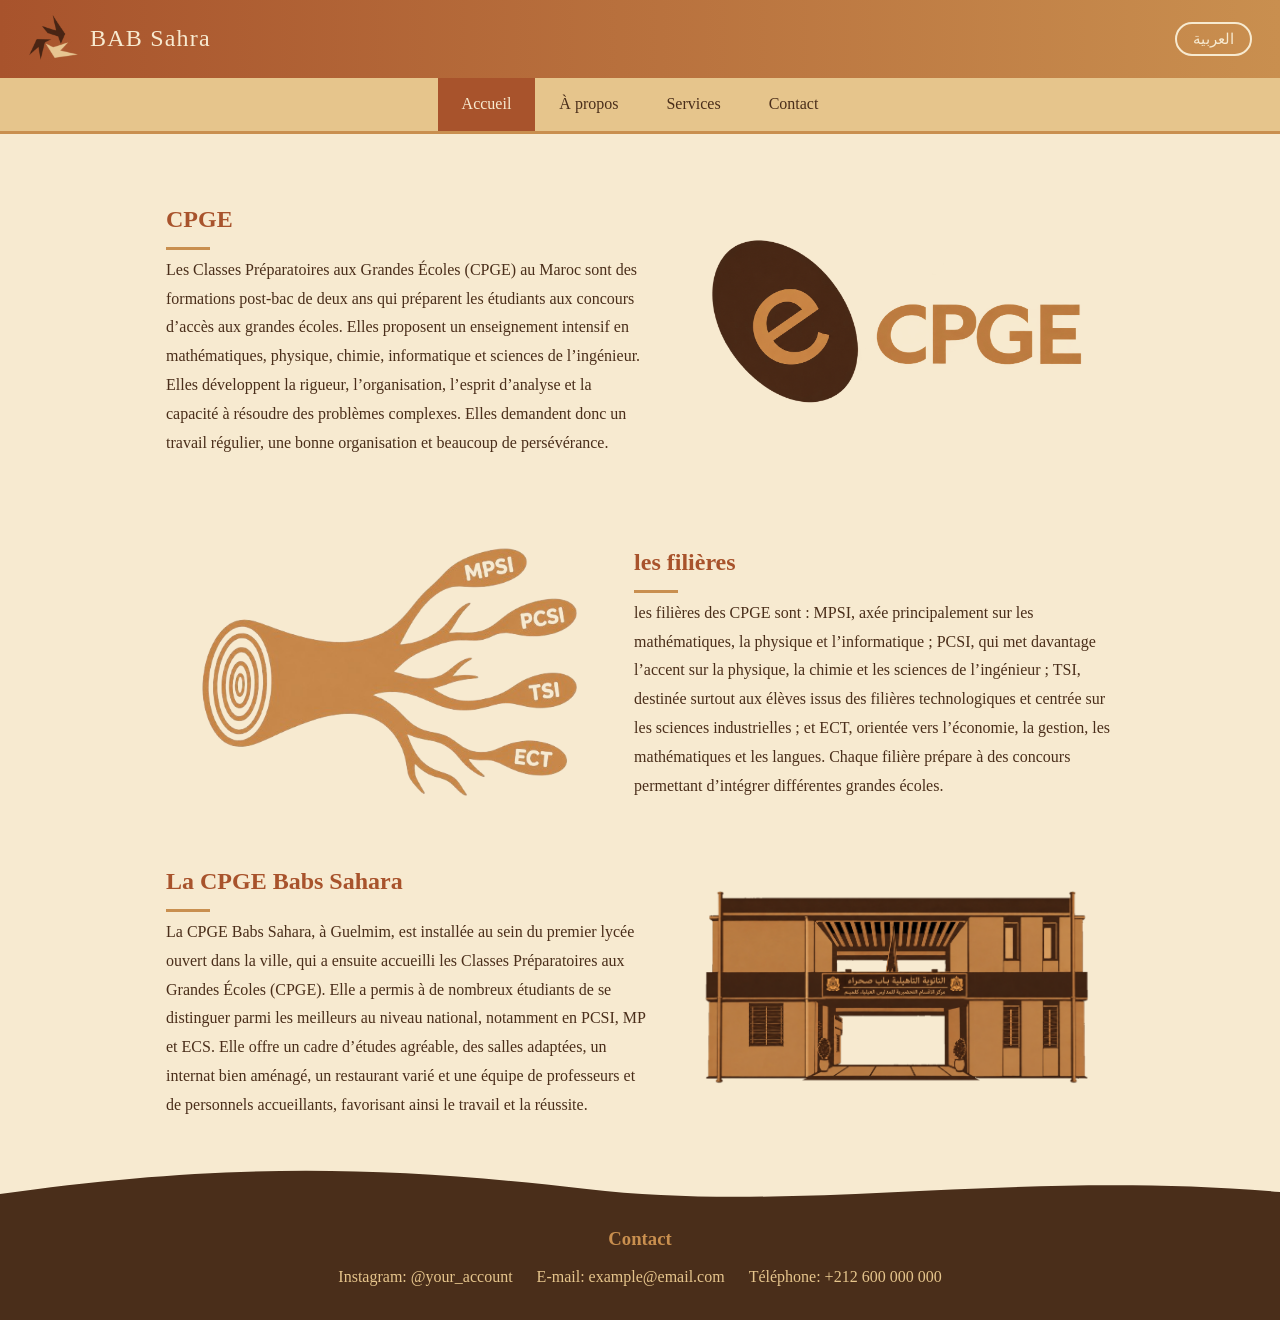
==== index.html @ f3534e03 "Add files via upload" ====
<!DOCTYPE html>
<html lang="fr">
<head>
<meta charset="UTF-8">
<meta name="viewport" content="width=device-width, initial-scale=1">
<title>Sahara Home</title>
<link rel="stylesheet" href="css/style.css">
</head>
<body>

<header class="topbar">
  <div class="brand">
    <img src="images/logo.png" alt="Logo">
   <span data-i18n="brand">BAB Sahra</span>
  </div>
<button id="lang-btn" class="lang-btn" type="button">العربية</button>
  </header>

<nav>
  <a href="index.html" class="active" data-i18n="nav_home">Accueil</a>
  <a href="about.html" data-i18n="nav_about">À propos</a>
  <a href="services.html" data-i18n="nav_services">Services</a>
  <a href="contact.html" data-i18n="nav_contact">Contact</a>
</nav>

<main>
  <section class="row img-right">
    <div class="text">
      <h2 data-i18n="idx_h1">CPGE</h2>
      <p data-i18n="idx_p1">Les Classes Préparatoires aux Grandes Écoles (CPGE) au Maroc sont des formations post-bac de deux ans qui préparent les étudiants aux concours d’accès aux grandes écoles. Elles proposent un enseignement intensif en mathématiques, physique, chimie, informatique et sciences de l’ingénieur. Elles développent la rigueur, l’organisation, l’esprit d’analyse et la capacité à résoudre des problèmes complexes. Elles demandent donc un travail régulier, une bonne organisation et beaucoup de persévérance.</p>
    </div>
    <img src="images/image1.png" alt="Image 1" >
  </section>

  <section class="row img-left">
    <div class="text">
      <h2 data-i18n="idx_h2">les filières</h2>
      <p data-i18n="idx_p2">les filières des CPGE sont : MPSI, axée principalement sur les mathématiques, la physique et l’informatique ; PCSI, qui met davantage l’accent sur la physique, la chimie et les sciences de l’ingénieur ; TSI, destinée surtout aux élèves issus des filières technologiques et centrée sur les sciences industrielles ; et ECT, orientée vers l’économie, la gestion, les mathématiques et les langues. Chaque filière prépare à des concours permettant d’intégrer différentes grandes écoles.</p>
    </div>
    <img src="images/image2.png" alt="Image 2">
  </section>

  <section class="row img-right">
    <div class="text">
      <h2 data-i18n="idx_h3">La CPGE Babs Sahara</h2>
      <p data-i18n="idx_p3">La CPGE Babs Sahara, à Guelmim, est installée au sein du premier lycée ouvert dans la ville, qui a ensuite accueilli les Classes Préparatoires aux Grandes Écoles (CPGE). Elle a permis à de nombreux étudiants de se distinguer parmi les meilleurs au niveau national, notamment en PCSI, MP et ECS. Elle offre un cadre d’études agréable, des salles adaptées, un internat bien aménagé, un restaurant varié et une équipe de professeurs et de personnels accueillants, favorisant ainsi le travail et la réussite.
</p>
    </div>
    <img src="images/image3.png" alt="Image 3">
  </section>
</main>

<svg class="dunes" viewBox="0 0 1200 50" preserveAspectRatio="none" aria-hidden="true">
  <path d="M0 50 V30 C200 0 350 0 550 25 C750 50 950 5 1200 28 V50 Z" fill="#4a2e1a"/>
</svg>

<footer>
  <h3 data-i18n="f_contact">Contact</h3>
  <div class="contacts">
      <a href="https://instagram.com/your_account"><span data-i18n="f_instagram">Instagram</span>: <bdi>@your_account</bdi></a>
      <a href="mailto:example@email.com"><span data-i18n="f_email">E-mail</span>: <bdi>example@email.com</bdi></a>
      <a href="tel:+212600000000"><span data-i18n="f_phone">Téléphone</span>: <bdi>+212 600 000 000</bdi></a>
    </div>
</footer>

<script src="js/lang.js"></script>
<script src="js/script.js"></script>
</body>
</html>
---- css/style.css ----
:root {
    --light: #f7ead0;
    --sand:  #e6c58c;
    --dune:  #c98f4f;
    --rust:  #a8532c;
    --dark:  #4a2e1a;
  }
  * { box-sizing: border-box; margin: 0; padding: 0; }
  body { font-family: Georgia, serif; background: var(--light); color: var(--dark); line-height: 1.8; }

  /* Top bar */
  .topbar { display: flex; justify-content: space-between; align-items: center;
            padding: 14px 28px; color: var(--light);
            background: linear-gradient(90deg, var(--rust), var(--dune)); }
  .brand { display: flex; align-items: center; gap: 12px; font-size: 1.5rem; letter-spacing: .05em; }
  .brand img, .profile img { width: 50px; height: 50px; object-fit: cover;  }
  .brand img { border-radius: 8px; }
  .profile img { border-radius: 50%; }

  /* Navigation */
  nav { background: var(--sand); display: flex; justify-content: center; flex-wrap: wrap;
        border-bottom: 3px solid var(--dune); }
  nav a { color: var(--dark); text-decoration: none; padding: 12px 24px; transition: .2s; }
  nav a:hover, nav a.active { background: var(--rust); color: var(--light); }

  /* Content */
  main { max-width: 980px; margin: 40px auto; padding: 0 16px; }
  .row { display: flex; align-items: center; gap: 32px; margin-bottom: 44px; }
  .row img { width: 46%; border-radius: 12px; object-fit: cover;  }
 /* .img-left img { }*/
  .row .text { flex: 1; }
  .row h2 { color: var(--rust); margin-bottom: 6px; }
  .row h2::after { content: ""; display: block; width: 44px; height: 3px; background: var(--dune); margin-top: 6px; }
  /*.row p {  }*/
  .img-right { flex-direction: row; }
  .img-left  { flex-direction: row-reverse; }

  /* Dunes + footer */
  .dunes { display: block; width: 100%; height: 50px; }
  footer { background: var(--dark); color: var(--sand); text-align: center; padding: 8px 16px 28px; }
  footer h3 { margin-bottom: 8px; color: var(--dune); }
  .contacts { display: flex; justify-content: center; flex-wrap: wrap; gap: 24px; }
  footer a { color: var(--sand); text-decoration: none; }
  footer a:hover { color: var(--light); }

  /* Section: text on top, big images below */
.row.big { flex-direction: column; align-items: stretch; gap: 20px; }
.row.big .text { width: 100%; }

/* The two galleries, one under the other */
.gallery-box { width: 100%; display: flex; flex-direction: column; gap: 16px; }

/* Each gallery = 2 big images side by side */
.gallery { width: 100%; display: grid; gap: 16px; }
.gallery img { width: 100%;  object-fit: cover; border-radius: 12px; box-shadow: none; }

@media (max-width: 700px) {
  .gallery { grid-template-columns: 1fr; }
}
@media (max-width: 700px) {
  .row, .img-right, .img-left { flex-direction: column; }
  .row img { width: 100%; }
}

/* Second bar (appears on the About and Services pages) */
.subnav { background: var(--light); border-bottom: 2px solid var(--sand); }
.subnav a { padding: 9px 22px; font-size: .95rem; color: var(--rust); }
.subnav a:hover { background: var(--sand); color: var(--dark); }
html { scroll-behavior: smooth; }
section[id] { scroll-margin-top: 20px; }

/* Language button */
.lang-btn { padding: 6px 16px; border: 2px solid var(--light); border-radius: 20px; background: transparent;
            color: var(--light); font-family: inherit; font-size: .95rem; cursor: pointer; transition: .2s; }
.lang-btn:hover { background: var(--light); color: var(--rust); }

/* Arabic */
html[lang="ar"] body, html[lang="ar"] pre { font-family: Tahoma, Arial, sans-serif; }
html[lang="ar"] .brand { letter-spacing: 0; }

/* Coming soon (contact page) */
.soon { text-align: center; padding: 70px 0; }
.soon h2 { font-size: 2.6rem; color: var(--rust); }
.soon h2::after { content: ""; display: block; width: 44px; height: 3px; background: var(--dune); margin: 10px auto 0; }
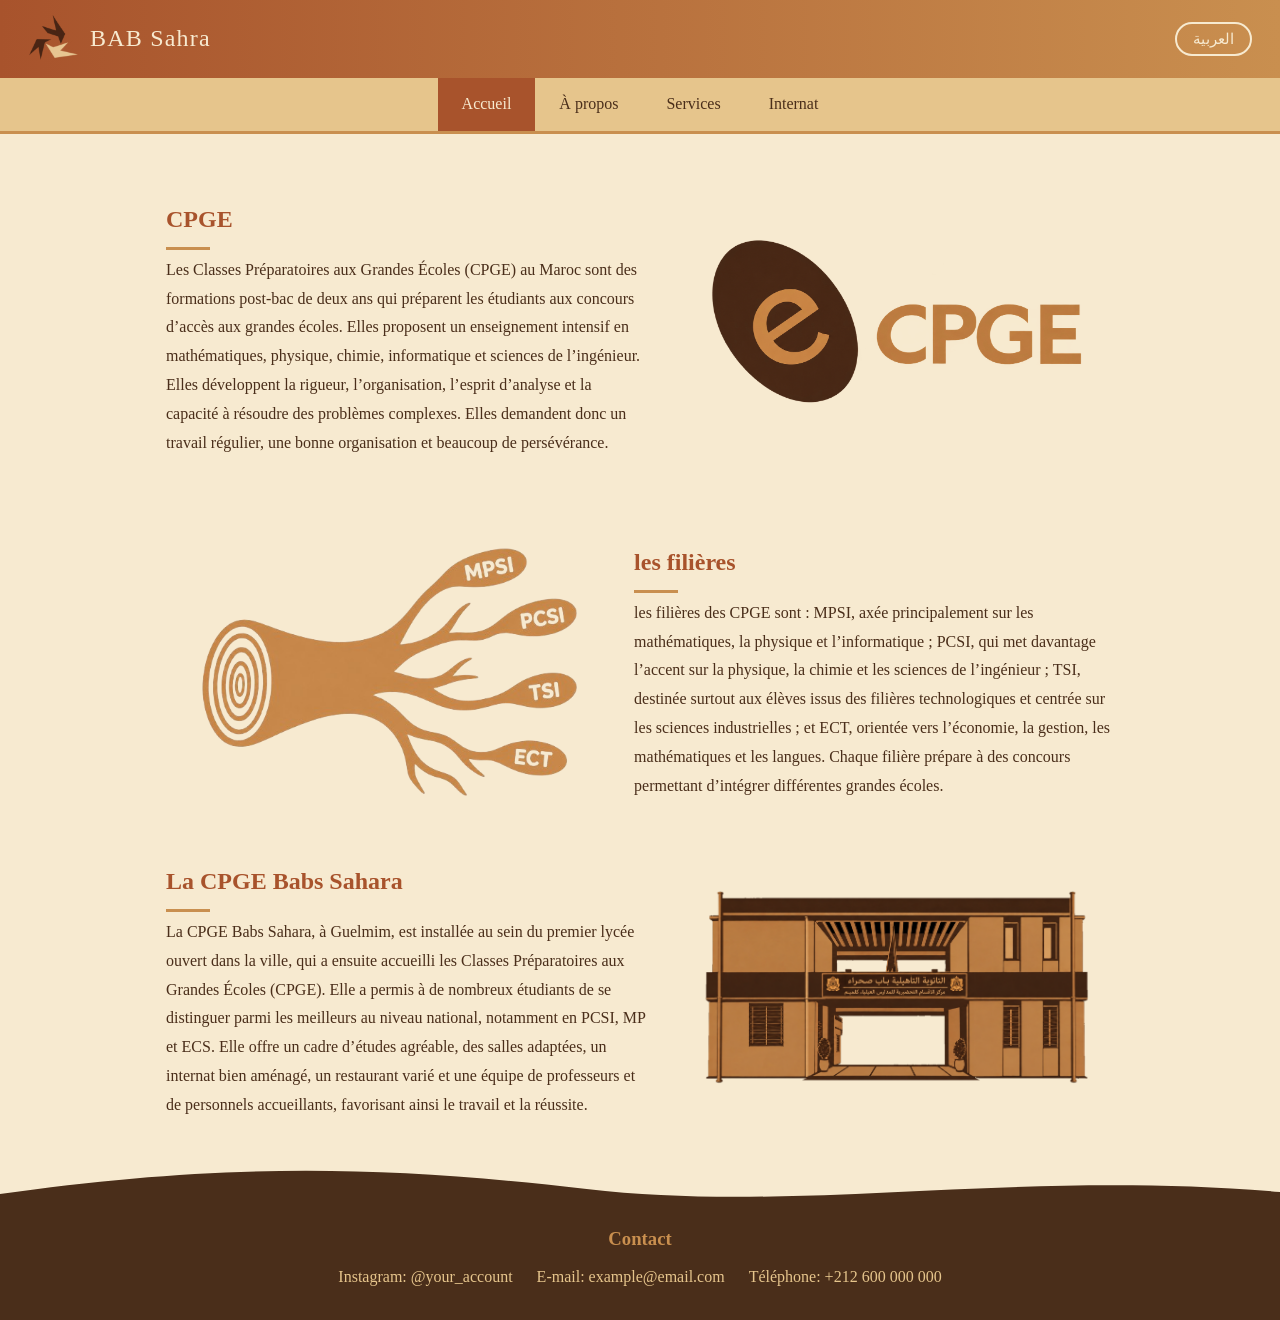
==== commit c1093282: "Change 'Contact' link to 'Internat' in navigation" ====
--- a/index.html
+++ b/index.html
@@ -20,7 +20,7 @@
   <a href="index.html" class="active" data-i18n="nav_home">Accueil</a>
   <a href="about.html" data-i18n="nav_about">À propos</a>
   <a href="services.html" data-i18n="nav_services">Services</a>
-  <a href="contact.html" data-i18n="nav_contact">Contact</a>
+  <a href="contact.html" data-i18n="nav_contact">Internat</a>
 </nav>
 
 <main>
--- a/css/style.css
+++ b/css/style.css
@@ -82,3 +82,7 @@
 .soon { text-align: center; padding: 70px 0; }
 .soon h2 { font-size: 2.6rem; color: var(--rust); }
 .soon h2::after { content: ""; display: block; width: 44px; height: 3px; background: var(--dune); margin: 10px auto 0; }
+white-space: pre-wrap;
+  overflow-wrap: anywhere;
+  padding-left: 1.5em;
+  text-indent: -1.5em;
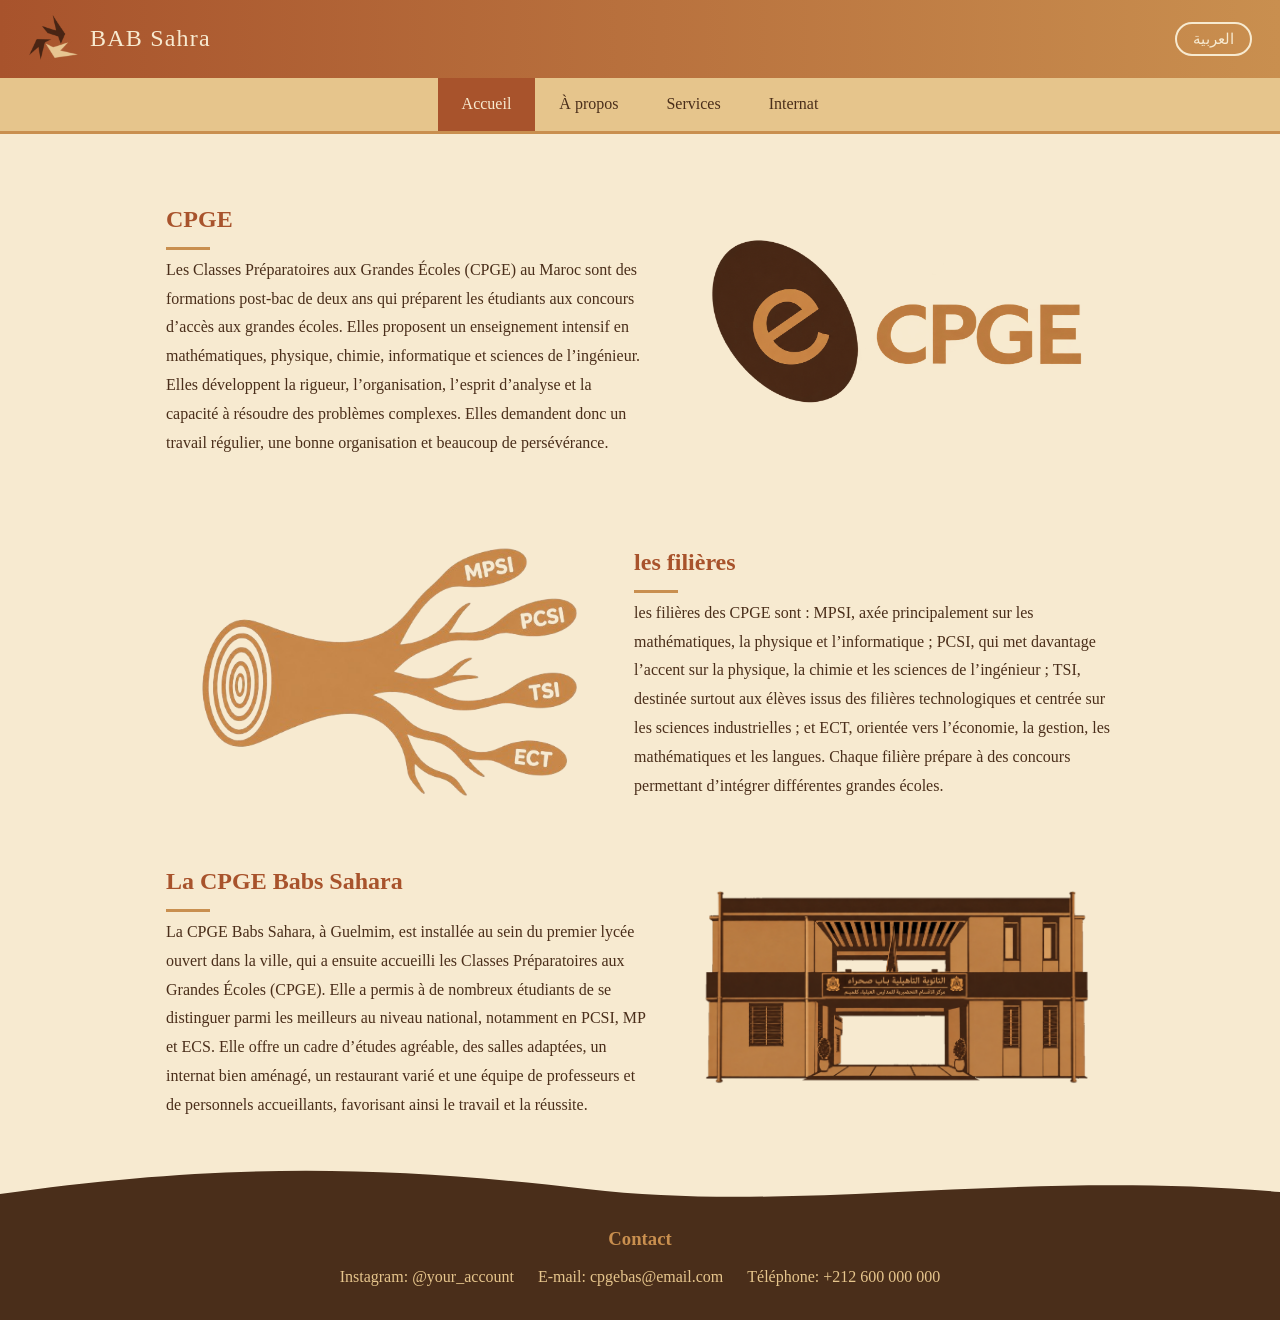
==== commit aa961a21: "Update email contact in footer" ====
--- a/index.html
+++ b/index.html
@@ -58,7 +58,7 @@
   <h3 data-i18n="f_contact">Contact</h3>
   <div class="contacts">
       <a href="https://instagram.com/your_account"><span data-i18n="f_instagram">Instagram</span>: <bdi>@your_account</bdi></a>
-      <a href="mailto:example@email.com"><span data-i18n="f_email">E-mail</span>: <bdi>example@email.com</bdi></a>
+      <a href="mailto:cpgebas@email.com"><span data-i18n="f_email">E-mail</span>: <bdi>cpgebas@email.com</bdi></a>
       <a href="tel:+212600000000"><span data-i18n="f_phone">Téléphone</span>: <bdi>+212 600 000 000</bdi></a>
     </div>
 </footer>
